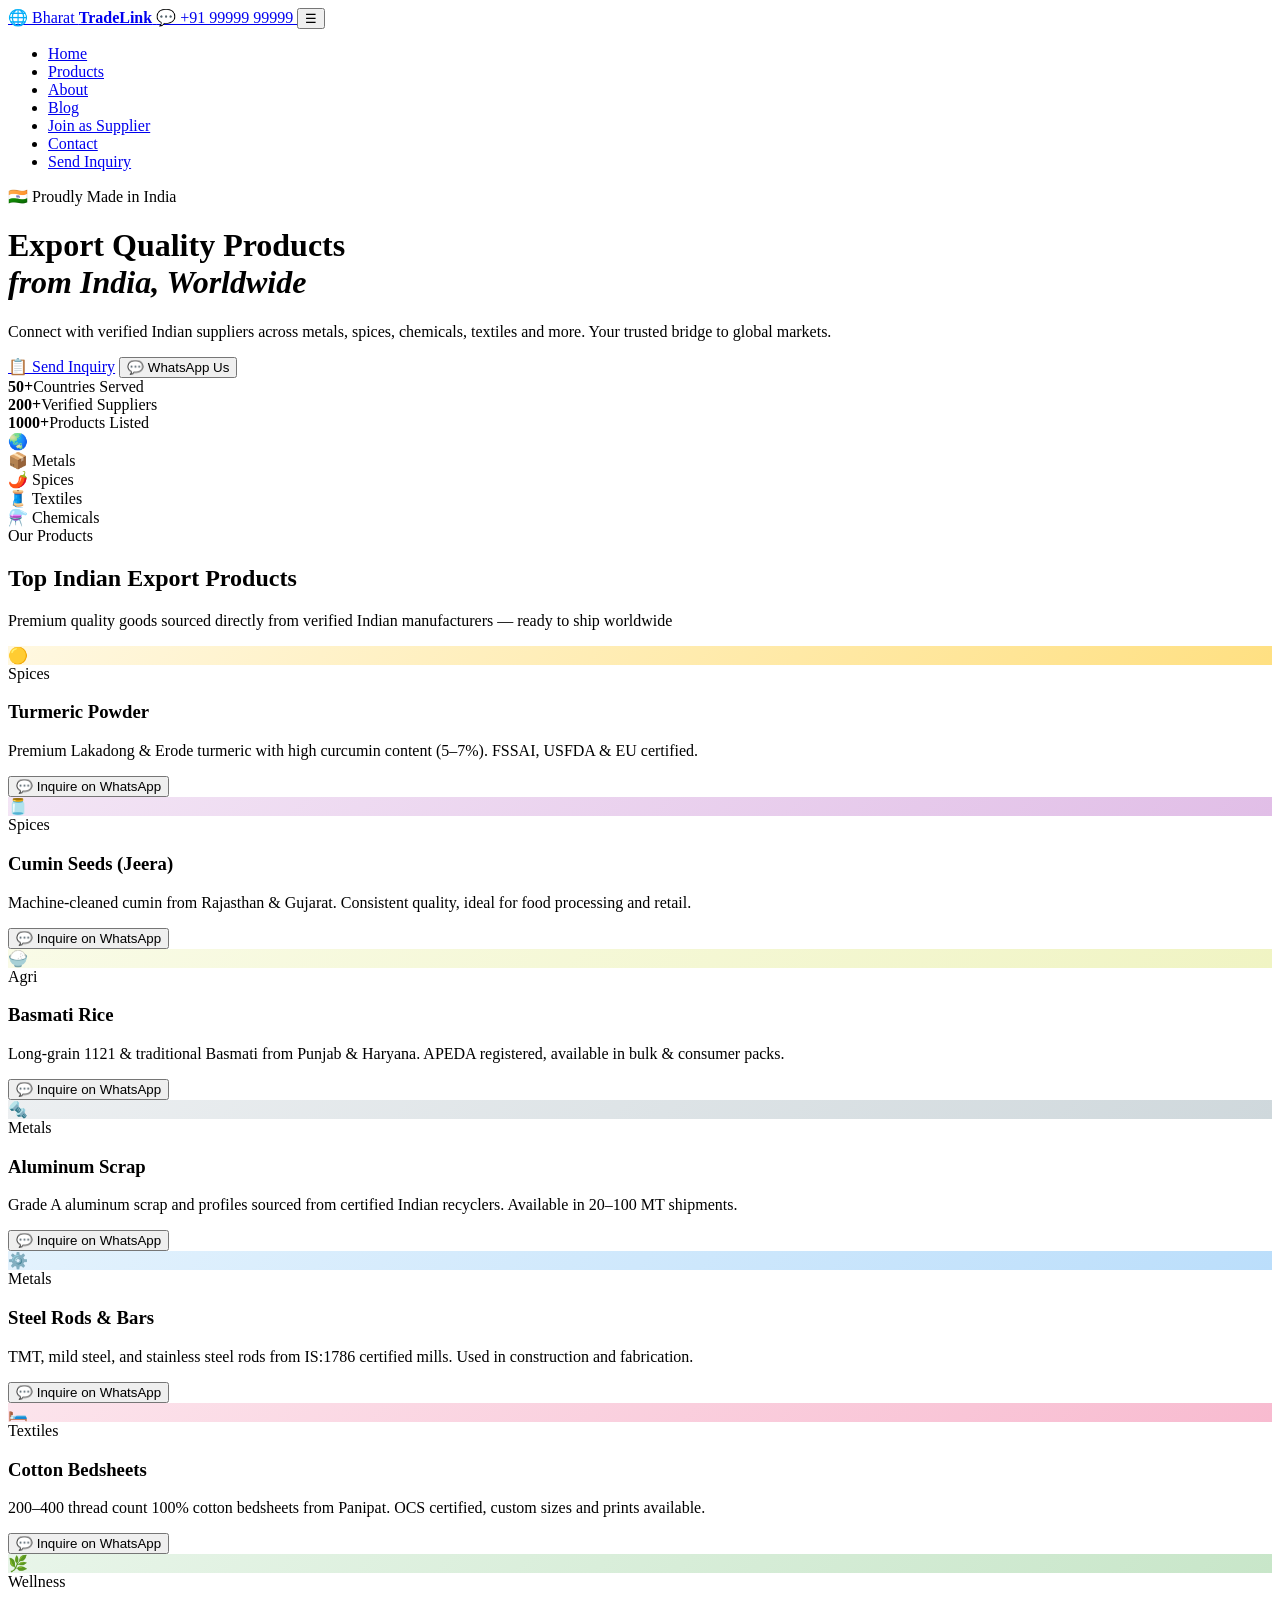
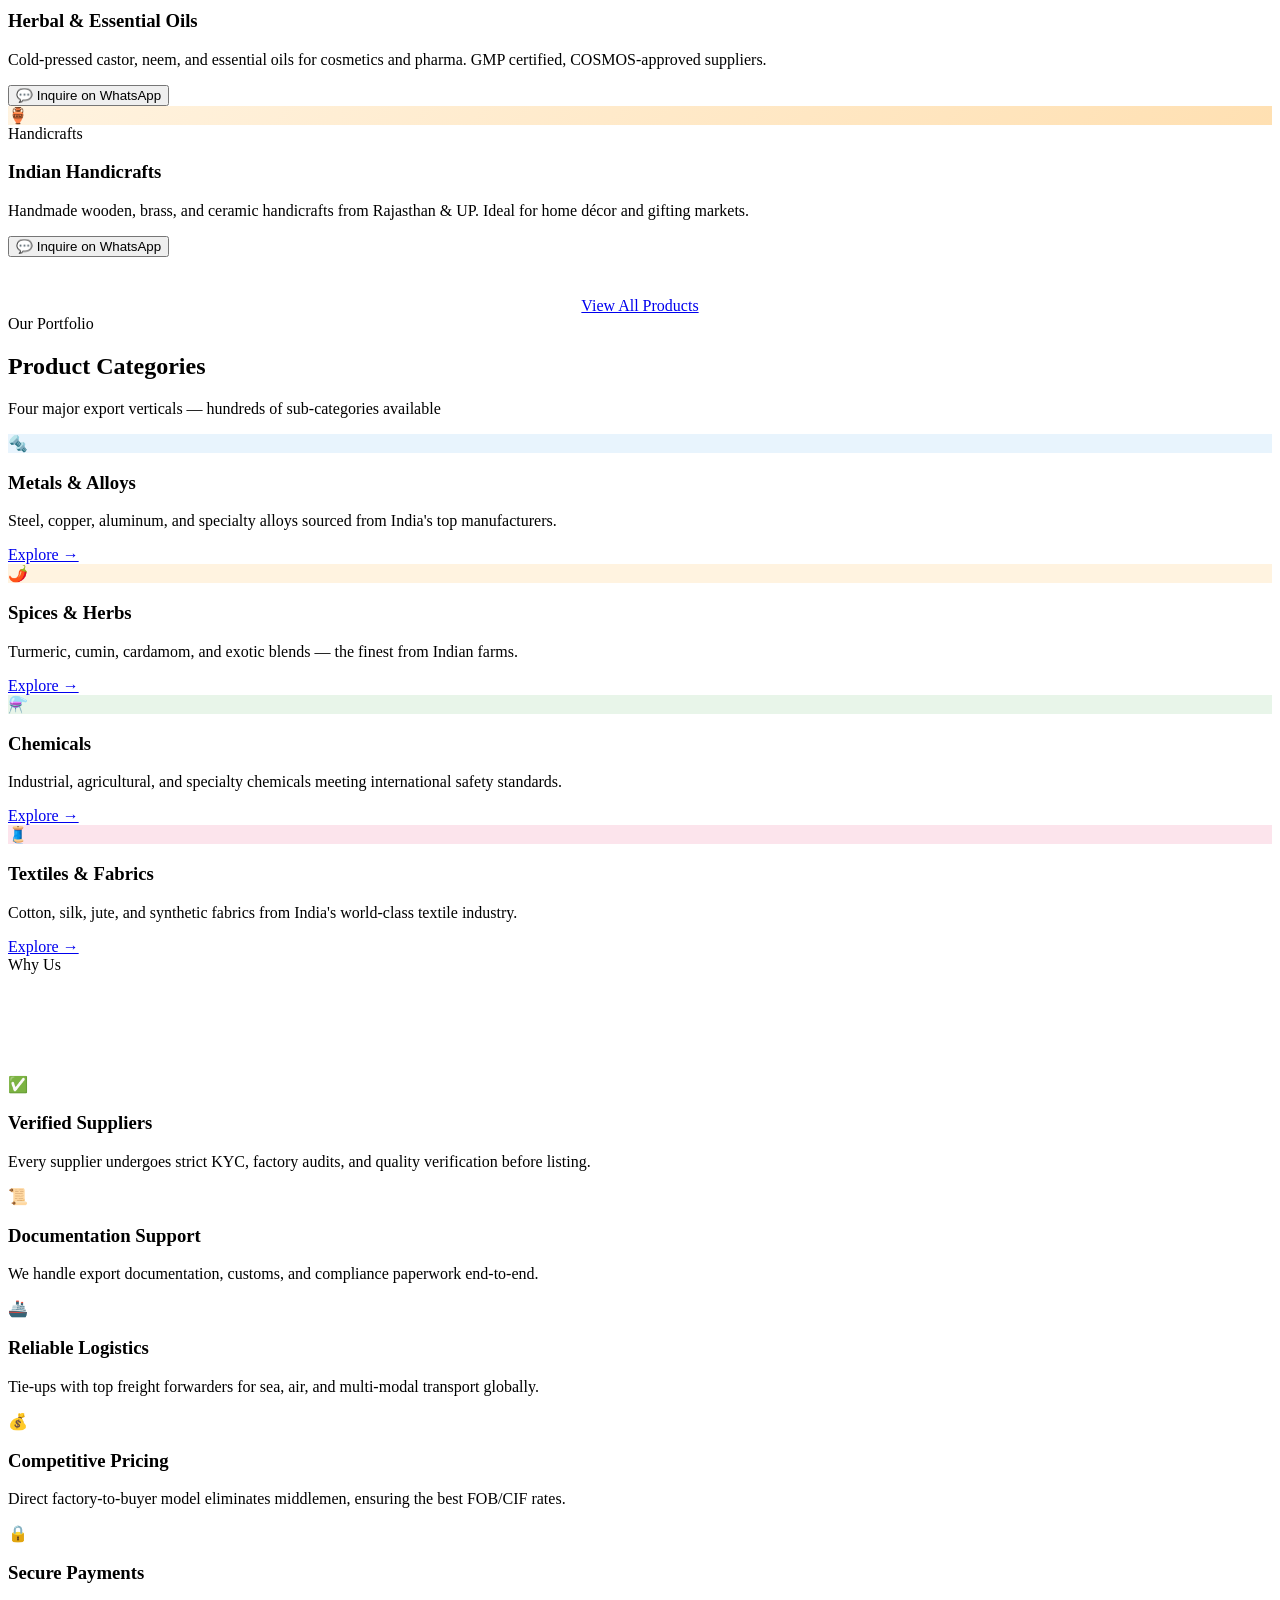
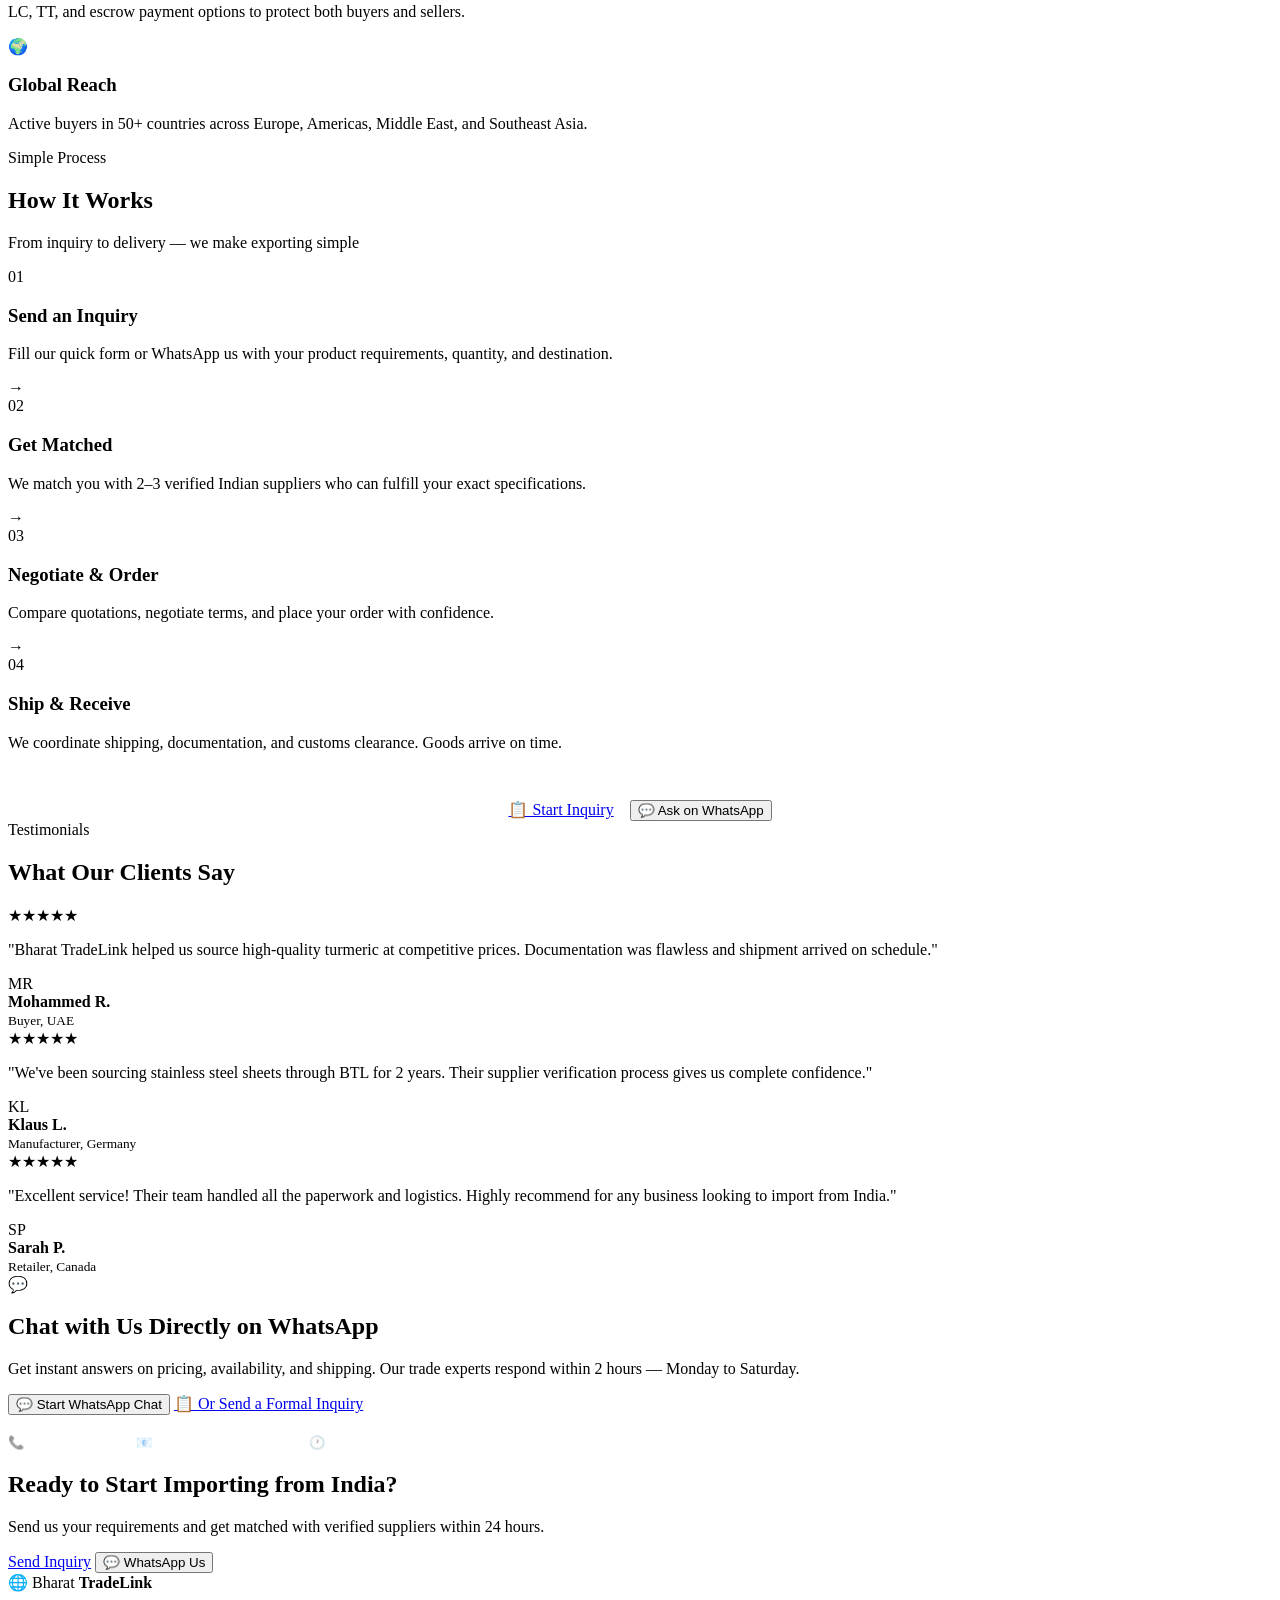
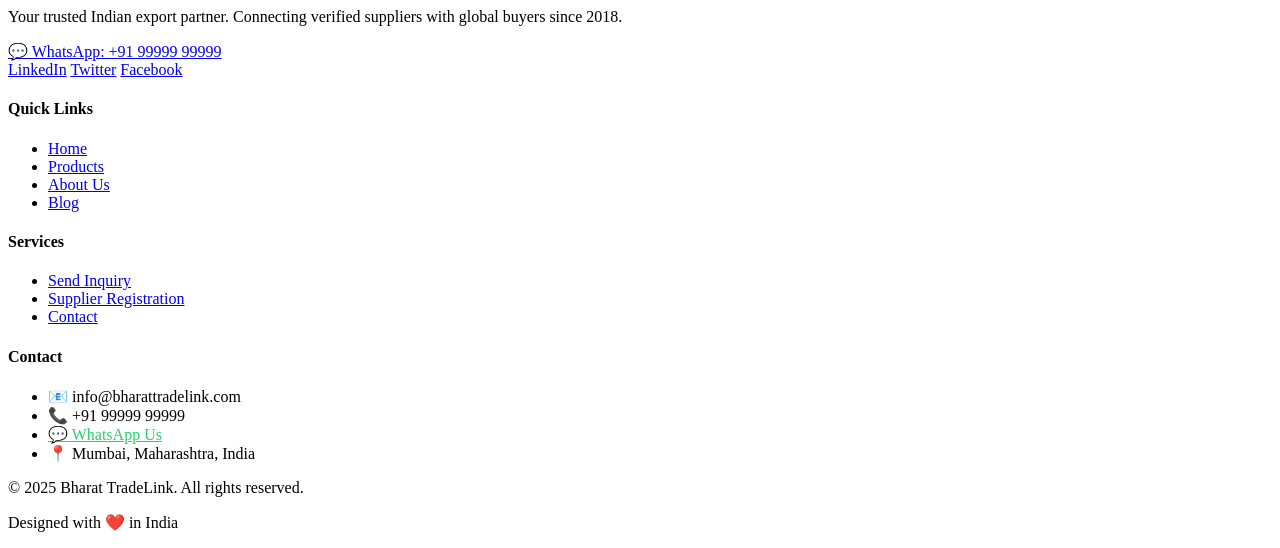
==== index.html @ 41fb17f0 "Update index.html" ====
<!DOCTYPE html>
<html lang="en">
<head>
  <meta charset="UTF-8" />
  <meta name="viewport" content="width=device-width, initial-scale=1.0" />
  <meta name="description" content="Bharat TradeLink – Export quality products from India to international buyers worldwide. Metals, Spices, Chemicals, Textiles and more." />
  <meta name="keywords" content="export from India, Indian products, turmeric export, steel export, spice suppliers India, buy from India" />
  <title>Bharat TradeLink | Export Quality Products from India Worldwide</title>
  <link rel="preconnect" href="https://fonts.googleapis.com" />
  <link href="https://fonts.googleapis.com/css2?family=Playfair+Display:wght@700;900&family=DM+Sans:wght@300;400;500;600&display=swap" rel="stylesheet" />
  <link rel="stylesheet" href="style.css" />
</head>
<body>

<!-- ══ NAVBAR ══════════════════════════════════════════════ -->
<nav class="navbar" id="navbar">
  <div class="nav-inner">
    <a href="index.html" class="logo">
      <span class="logo-icon">🌐</span>
      <span>Bharat <strong>TradeLink</strong></span>
    </a>

    <!-- WhatsApp in navbar -->
    <a href="https://wa.me/919999999999" target="_blank" class="nav-wa">
      💬 +91 99999 99999
    </a>

    <button class="hamburger" id="hamburger" aria-label="Toggle menu">&#9776;</button>

    <ul class="nav-links" id="nav-links">
      <li><a href="index.html" class="active">Home</a></li>
      <li><a href="products.html">Products</a></li>
      <li><a href="about.html">About</a></li>
      <li><a href="blog.html">Blog</a></li>
      <li><a href="supplier.html">Join as Supplier</a></li>
      <li><a href="contact.html">Contact</a></li>
      <li><a href="inquiry.html" class="btn-nav">Send Inquiry</a></li>
    </ul>
  </div>
</nav>

<!-- ══ HERO ════════════════════════════════════════════════ -->
<div class="hero-wrapper">
  <div class="hero">
    <div class="hero-content fade-in">
      <span class="hero-badge">🇮🇳 Proudly Made in India</span>
      <h1>Export Quality Products<br /><em>from India, Worldwide</em></h1>
      <p class="hero-sub">Connect with verified Indian suppliers across metals, spices, chemicals, textiles and more. Your trusted bridge to global markets.</p>
      <div class="hero-cta">
        <a href="inquiry.html" class="btn-primary">📋 Send Inquiry</a>
        <button class="btn-whatsapp" data-wa-product="Export Products" onclick="openWhatsApp('Hello! I am interested in importing products from India via Bharat TradeLink. Please share your product catalog.')">
          💬 WhatsApp Us
        </button>
      </div>
      <div class="hero-stats">
        <div class="stat"><strong>50+</strong><span>Countries Served</span></div>
        <div class="stat-divider"></div>
        <div class="stat"><strong>200+</strong><span>Verified Suppliers</span></div>
        <div class="stat-divider"></div>
        <div class="stat"><strong>1000+</strong><span>Products Listed</span></div>
      </div>
    </div>

    <div class="hero-visual fade-in-right">
      <div class="globe-card">
        <div class="globe-ring ring1"></div>
        <div class="globe-ring ring2"></div>
        <div class="globe-ring ring3"></div>
        <div class="globe-center">🌏</div>
        <div class="floating-chip chip1">📦 Metals</div>
        <div class="floating-chip chip2">🌶️ Spices</div>
        <div class="floating-chip chip3">🧵 Textiles</div>
        <div class="floating-chip chip4">⚗️ Chemicals</div>
      </div>
    </div>
  </div>
</div>

<!-- ══ 8 EXPORT PRODUCTS ════════════════════════════════════ -->
<section class="section section-white">
  <div class="container">
    <div class="section-header fade-up">
      <span class="section-tag">Our Products</span>
      <h2>Top Indian Export Products</h2>
      <p>Premium quality goods sourced directly from verified Indian manufacturers — ready to ship worldwide</p>
    </div>

    <div class="hp-products-grid">

      <!-- 1. Turmeric -->
      <div class="hp-prod-card fade-up">
        <div class="hp-prod-img" style="background:linear-gradient(135deg,#fff8e1,#ffe082);">🟡</div>
        <div class="hp-prod-body">
          <span class="hp-prod-tag">Spices</span>
          <h3>Turmeric Powder</h3>
          <p>Premium Lakadong & Erode turmeric with high curcumin content (5–7%). FSSAI, USFDA & EU certified.</p>
          <button class="btn-wa-inquiry" data-wa-product="Turmeric Powder">💬 Inquire on WhatsApp</button>
        </div>
      </div>

      <!-- 2. Cumin Seeds -->
      <div class="hp-prod-card fade-up" style="animation-delay:.07s">
        <div class="hp-prod-img" style="background:linear-gradient(135deg,#f3e5f5,#e1bee7);">🫙</div>
        <div class="hp-prod-body">
          <span class="hp-prod-tag">Spices</span>
          <h3>Cumin Seeds (Jeera)</h3>
          <p>Machine-cleaned cumin from Rajasthan & Gujarat. Consistent quality, ideal for food processing and retail.</p>
          <button class="btn-wa-inquiry" data-wa-product="Cumin Seeds (Jeera)">💬 Inquire on WhatsApp</button>
        </div>
      </div>

      <!-- 3. Basmati Rice -->
      <div class="hp-prod-card fade-up" style="animation-delay:.14s">
        <div class="hp-prod-img" style="background:linear-gradient(135deg,#f9fbe7,#f0f4c3);">🍚</div>
        <div class="hp-prod-body">
          <span class="hp-prod-tag">Agri</span>
          <h3>Basmati Rice</h3>
          <p>Long-grain 1121 & traditional Basmati from Punjab & Haryana. APEDA registered, available in bulk & consumer packs.</p>
          <button class="btn-wa-inquiry" data-wa-product="Basmati Rice">💬 Inquire on WhatsApp</button>
        </div>
      </div>

      <!-- 4. Aluminum Scrap -->
      <div class="hp-prod-card fade-up" style="animation-delay:.21s">
        <div class="hp-prod-img" style="background:linear-gradient(135deg,#eceff1,#cfd8dc);">🔩</div>
        <div class="hp-prod-body">
          <span class="hp-prod-tag">Metals</span>
          <h3>Aluminum Scrap</h3>
          <p>Grade A aluminum scrap and profiles sourced from certified Indian recyclers. Available in 20–100 MT shipments.</p>
          <button class="btn-wa-inquiry" data-wa-product="Aluminum Scrap">💬 Inquire on WhatsApp</button>
        </div>
      </div>

      <!-- 5. Steel Rods -->
      <div class="hp-prod-card fade-up" style="animation-delay:.07s">
        <div class="hp-prod-img" style="background:linear-gradient(135deg,#e3f2fd,#bbdefb);">⚙️</div>
        <div class="hp-prod-body">
          <span class="hp-prod-tag">Metals</span>
          <h3>Steel Rods & Bars</h3>
          <p>TMT, mild steel, and stainless steel rods from IS:1786 certified mills. Used in construction and fabrication.</p>
          <button class="btn-wa-inquiry" data-wa-product="Steel Rods & Bars">💬 Inquire on WhatsApp</button>
        </div>
      </div>

      <!-- 6. Cotton Bedsheets -->
      <div class="hp-prod-card fade-up" style="animation-delay:.14s">
        <div class="hp-prod-img" style="background:linear-gradient(135deg,#fce4ec,#f8bbd0);">🛏️</div>
        <div class="hp-prod-body">
          <span class="hp-prod-tag">Textiles</span>
          <h3>Cotton Bedsheets</h3>
          <p>200–400 thread count 100% cotton bedsheets from Panipat. OCS certified, custom sizes and prints available.</p>
          <button class="btn-wa-inquiry" data-wa-product="Cotton Bedsheets">💬 Inquire on WhatsApp</button>
        </div>
      </div>

      <!-- 7. Herbal Oil -->
      <div class="hp-prod-card fade-up" style="animation-delay:.21s">
        <div class="hp-prod-img" style="background:linear-gradient(135deg,#e8f5e9,#c8e6c9);">🌿</div>
        <div class="hp-prod-body">
          <span class="hp-prod-tag">Wellness</span>
          <h3>Herbal & Essential Oils</h3>
          <p>Cold-pressed castor, neem, and essential oils for cosmetics and pharma. GMP certified, COSMOS-approved suppliers.</p>
          <button class="btn-wa-inquiry" data-wa-product="Herbal & Essential Oils">💬 Inquire on WhatsApp</button>
        </div>
      </div>

      <!-- 8. Handicrafts -->
      <div class="hp-prod-card fade-up" style="animation-delay:.28s">
        <div class="hp-prod-img" style="background:linear-gradient(135deg,#fff3e0,#ffe0b2);">🏺</div>
        <div class="hp-prod-body">
          <span class="hp-prod-tag">Handicrafts</span>
          <h3>Indian Handicrafts</h3>
          <p>Handmade wooden, brass, and ceramic handicrafts from Rajasthan & UP. Ideal for home décor and gifting markets.</p>
          <button class="btn-wa-inquiry" data-wa-product="Indian Handicrafts">💬 Inquire on WhatsApp</button>
        </div>
      </div>

    </div>

    <div style="text-align:center;margin-top:2.5rem;">
      <a href="products.html" class="btn-primary">View All Products</a>
    </div>
  </div>
</section>

<!-- ══ FEATURED CATEGORIES ═══════════════════════════════════ -->
<section class="section section-light">
  <div class="container">
    <div class="section-header fade-up">
      <span class="section-tag">Our Portfolio</span>
      <h2>Product Categories</h2>
      <p>Four major export verticals — hundreds of sub-categories available</p>
    </div>
    <div class="product-grid">
      <div class="product-card fade-up">
        <div class="product-icon" style="background:#e8f4fd;">🔩</div>
        <h3>Metals & Alloys</h3>
        <p>Steel, copper, aluminum, and specialty alloys sourced from India's top manufacturers.</p>
        <a href="products.html#metals" class="btn-card">Explore →</a>
      </div>
      <div class="product-card fade-up" style="animation-delay:.1s">
        <div class="product-icon" style="background:#fff3e0;">🌶️</div>
        <h3>Spices & Herbs</h3>
        <p>Turmeric, cumin, cardamom, and exotic blends — the finest from Indian farms.</p>
        <a href="products.html#spices" class="btn-card">Explore →</a>
      </div>
      <div class="product-card fade-up" style="animation-delay:.2s">
        <div class="product-icon" style="background:#e8f5e9;">⚗️</div>
        <h3>Chemicals</h3>
        <p>Industrial, agricultural, and specialty chemicals meeting international safety standards.</p>
        <a href="products.html#chemicals" class="btn-card">Explore →</a>
      </div>
      <div class="product-card fade-up" style="animation-delay:.3s">
        <div class="product-icon" style="background:#fce4ec;">🧵</div>
        <h3>Textiles & Fabrics</h3>
        <p>Cotton, silk, jute, and synthetic fabrics from India's world-class textile industry.</p>
        <a href="products.html#textiles" class="btn-card">Explore →</a>
      </div>
    </div>
  </div>
</section>

<!-- ══ WHY CHOOSE US ══════════════════════════════════════════ -->
<section class="section section-blue">
  <div class="container">
    <div class="section-header fade-up">
      <span class="section-tag light">Why Us</span>
      <h2 style="color:#fff;">Why Choose Bharat TradeLink?</h2>
      <p style="color:rgba(255,255,255,.75);">We simplify global trade so you can focus on growing your business</p>
    </div>
    <div class="why-grid">
      <div class="why-card fade-up"><div class="why-icon">✅</div><h3>Verified Suppliers</h3><p>Every supplier undergoes strict KYC, factory audits, and quality verification before listing.</p></div>
      <div class="why-card fade-up" style="animation-delay:.1s"><div class="why-icon">📜</div><h3>Documentation Support</h3><p>We handle export documentation, customs, and compliance paperwork end-to-end.</p></div>
      <div class="why-card fade-up" style="animation-delay:.2s"><div class="why-icon">🚢</div><h3>Reliable Logistics</h3><p>Tie-ups with top freight forwarders for sea, air, and multi-modal transport globally.</p></div>
      <div class="why-card fade-up" style="animation-delay:.3s"><div class="why-icon">💰</div><h3>Competitive Pricing</h3><p>Direct factory-to-buyer model eliminates middlemen, ensuring the best FOB/CIF rates.</p></div>
      <div class="why-card fade-up" style="animation-delay:.4s"><div class="why-icon">🔒</div><h3>Secure Payments</h3><p>LC, TT, and escrow payment options to protect both buyers and sellers.</p></div>
      <div class="why-card fade-up" style="animation-delay:.5s"><div class="why-icon">🌍</div><h3>Global Reach</h3><p>Active buyers in 50+ countries across Europe, Americas, Middle East, and Southeast Asia.</p></div>
    </div>
  </div>
</section>

<!-- ══ HOW IT WORKS ═══════════════════════════════════════════ -->
<section class="section section-white">
  <div class="container">
    <div class="section-header fade-up">
      <span class="section-tag">Simple Process</span>
      <h2>How It Works</h2>
      <p>From inquiry to delivery — we make exporting simple</p>
    </div>
    <div class="steps">
      <div class="step fade-up">
        <div class="step-num">01</div>
        <h3>Send an Inquiry</h3>
        <p>Fill our quick form or WhatsApp us with your product requirements, quantity, and destination.</p>
      </div>
      <div class="step-arrow">→</div>
      <div class="step fade-up" style="animation-delay:.15s">
        <div class="step-num">02</div>
        <h3>Get Matched</h3>
        <p>We match you with 2–3 verified Indian suppliers who can fulfill your exact specifications.</p>
      </div>
      <div class="step-arrow">→</div>
      <div class="step fade-up" style="animation-delay:.3s">
        <div class="step-num">03</div>
        <h3>Negotiate & Order</h3>
        <p>Compare quotations, negotiate terms, and place your order with confidence.</p>
      </div>
      <div class="step-arrow">→</div>
      <div class="step fade-up" style="animation-delay:.45s">
        <div class="step-num">04</div>
        <h3>Ship & Receive</h3>
        <p>We coordinate shipping, documentation, and customs clearance. Goods arrive on time.</p>
      </div>
    </div>
    <div style="text-align:center;margin-top:3rem;">
      <a href="inquiry.html" class="btn-primary" style="margin-right:.75rem;">📋 Start Inquiry</a>
      <button class="btn-whatsapp" onclick="openWhatsApp('Hello! I want to know more about how Bharat TradeLink works. Can you guide me?')">💬 Ask on WhatsApp</button>
    </div>
  </div>
</section>

<!-- ══ TESTIMONIALS ═══════════════════════════════════════════ -->
<section class="section section-light">
  <div class="container">
    <div class="section-header fade-up">
      <span class="section-tag">Testimonials</span>
      <h2>What Our Clients Say</h2>
    </div>
    <div class="testimonial-grid">
      <div class="testimonial-card fade-up">
        <div class="stars">★★★★★</div>
        <p>"Bharat TradeLink helped us source high-quality turmeric at competitive prices. Documentation was flawless and shipment arrived on schedule."</p>
        <div class="testimonial-author"><div class="avatar">MR</div><div><strong>Mohammed R.</strong><br /><small>Buyer, UAE</small></div></div>
      </div>
      <div class="testimonial-card fade-up" style="animation-delay:.1s">
        <div class="stars">★★★★★</div>
        <p>"We've been sourcing stainless steel sheets through BTL for 2 years. Their supplier verification process gives us complete confidence."</p>
        <div class="testimonial-author"><div class="avatar">KL</div><div><strong>Klaus L.</strong><br /><small>Manufacturer, Germany</small></div></div>
      </div>
      <div class="testimonial-card fade-up" style="animation-delay:.2s">
        <div class="stars">★★★★★</div>
        <p>"Excellent service! Their team handled all the paperwork and logistics. Highly recommend for any business looking to import from India."</p>
        <div class="testimonial-author"><div class="avatar">SP</div><div><strong>Sarah P.</strong><br /><small>Retailer, Canada</small></div></div>
      </div>
    </div>
  </div>
</section>

<!-- ══ WHATSAPP CTA SECTION ═══════════════════════════════════ -->
<section class="wa-cta-section">
  <div class="container">
    <div class="wa-cta-inner fade-up">
      <span class="wa-icon-big">💬</span>
      <h2>Chat with Us Directly on WhatsApp</h2>
      <p>Get instant answers on pricing, availability, and shipping. Our trade experts respond within 2 hours — Monday to Saturday.</p>
      <div class="wa-cta-buttons">
        <button class="btn-whatsapp" onclick="openWhatsApp('Hello Bharat TradeLink! I want to chat about importing products from India. Please guide me.')">
          💬 Start WhatsApp Chat
        </button>
        <a href="inquiry.html" class="btn-outline">📋 Or Send a Formal Inquiry</a>
      </div>
      <p style="color:rgba(255,255,255,.55);font-size:.82rem;margin-top:1.25rem;">
        📞 +91 99999 99999 &nbsp;|&nbsp; 📧 info@bharattradelink.com &nbsp;|&nbsp; 🕐 Mon–Sat, 9AM–6PM IST
      </p>
    </div>
  </div>
</section>

<!-- ══ CTA BANNER ════════════════════════════════════════════ -->
<section class="cta-banner">
  <div class="container">
    <div class="cta-inner fade-up">
      <h2>Ready to Start Importing from India?</h2>
      <p>Send us your requirements and get matched with verified suppliers within 24 hours.</p>
      <div class="cta-buttons">
        <a href="inquiry.html" class="btn-primary">Send Inquiry</a>
        <button class="btn-whatsapp" onclick="openWhatsApp('Hello! I want to import products from India. Please help me get started.')">💬 WhatsApp Us</button>
      </div>
    </div>
  </div>
</section>

<!-- ══ FOOTER ════════════════════════════════════════════════ -->
<footer class="footer">
  <div class="container">
    <div class="footer-grid">
      <div class="footer-brand">
        <div class="logo">🌐 Bharat <strong>TradeLink</strong></div>
        <p>Your trusted Indian export partner. Connecting verified suppliers with global buyers since 2018.</p>
        <!-- WhatsApp in footer -->
        <a href="https://wa.me/919999999999" target="_blank" class="footer-wa">
          💬 WhatsApp: +91 99999 99999
        </a>
        <div class="social-links">
          <a href="#">LinkedIn</a>
          <a href="#">Twitter</a>
          <a href="#">Facebook</a>
        </div>
      </div>
      <div class="footer-col">
        <h4>Quick Links</h4>
        <ul>
          <li><a href="index.html">Home</a></li>
          <li><a href="products.html">Products</a></li>
          <li><a href="about.html">About Us</a></li>
          <li><a href="blog.html">Blog</a></li>
        </ul>
      </div>
      <div class="footer-col">
        <h4>Services</h4>
        <ul>
          <li><a href="inquiry.html">Send Inquiry</a></li>
          <li><a href="supplier.html">Supplier Registration</a></li>
          <li><a href="contact.html">Contact</a></li>
        </ul>
      </div>
      <div class="footer-col">
        <h4>Contact</h4>
        <ul>
          <li>📧 info@bharattradelink.com</li>
          <li>📞 +91 99999 99999</li>
          <li><a href="https://wa.me/919999999999" target="_blank" style="color:#25d366;">💬 WhatsApp Us</a></li>
          <li>📍 Mumbai, Maharashtra, India</li>
        </ul>
      </div>
    </div>
    <div class="footer-bottom">
      <p>&copy; 2025 Bharat TradeLink. All rights reserved.</p>
      <p>Designed with ❤️ in India</p>
    </div>
  </div>
</footer>

<script src="main.js"></script>
</body>
</html>
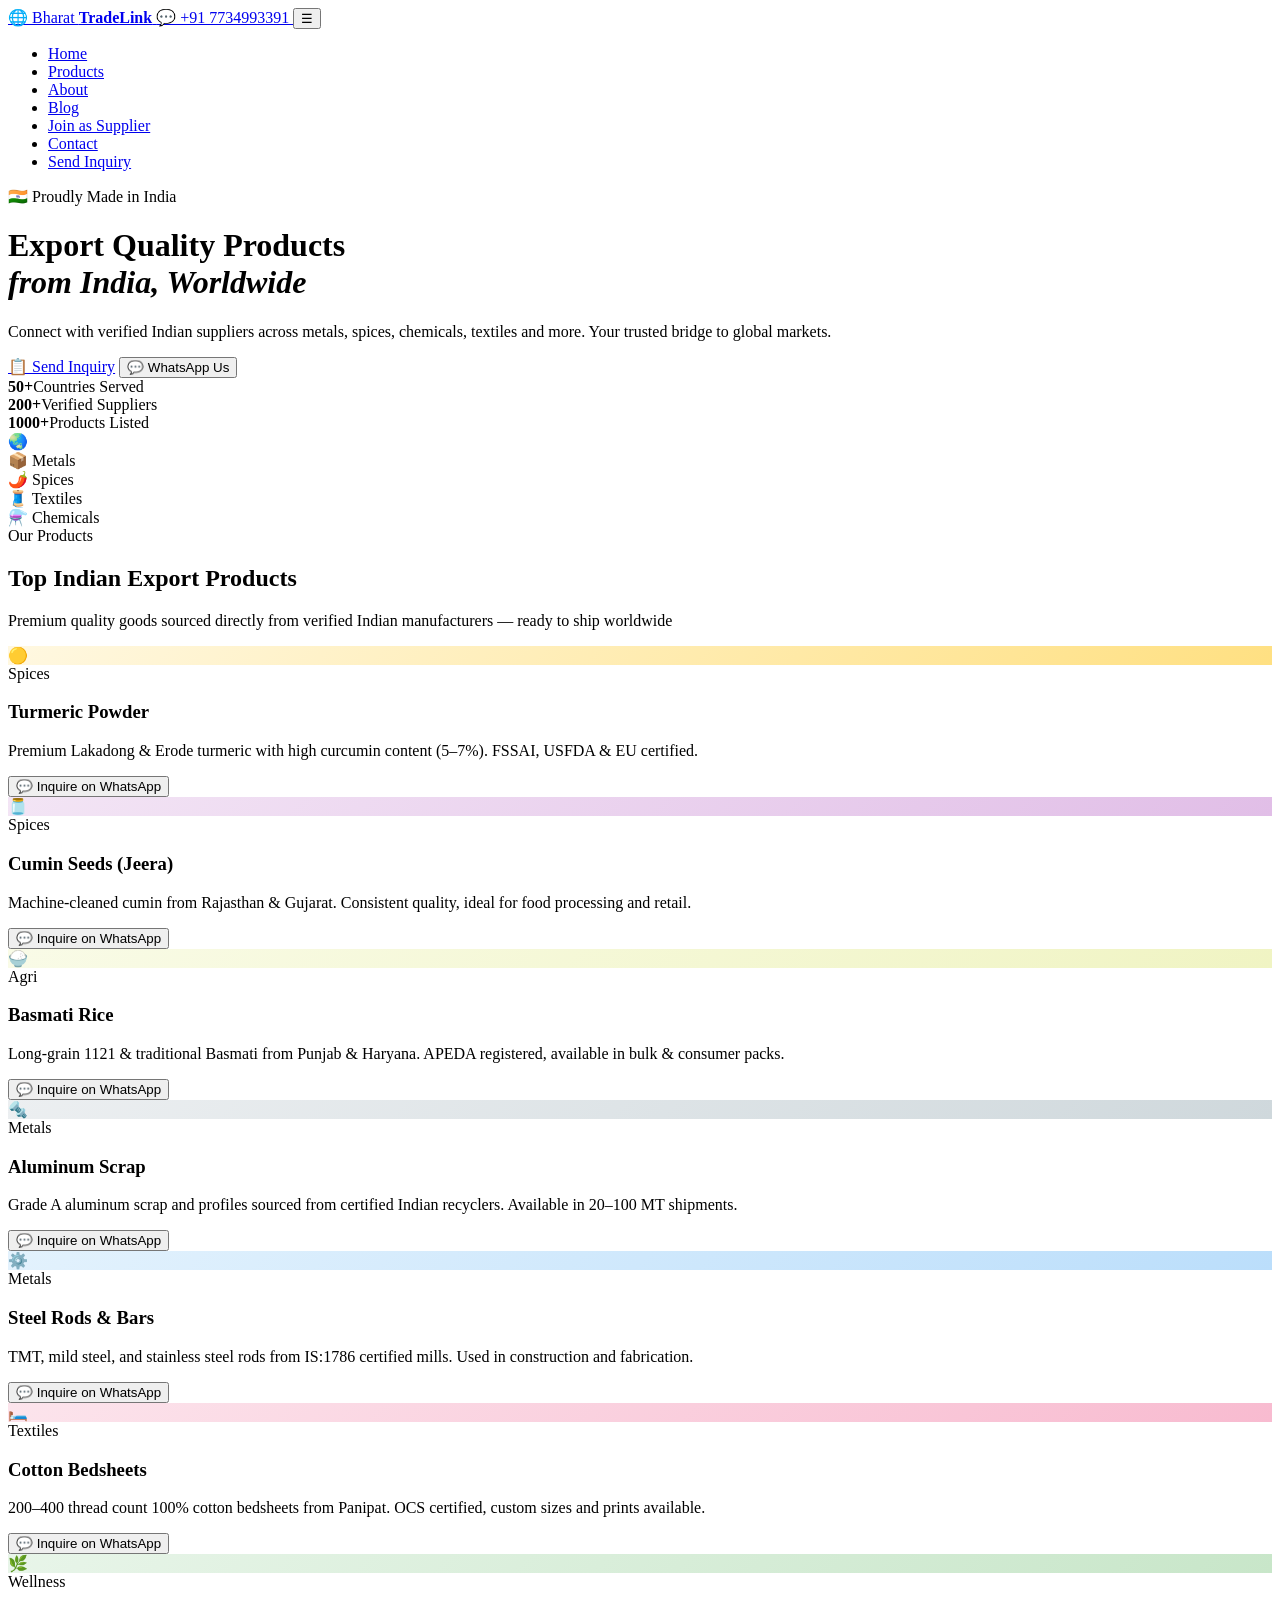
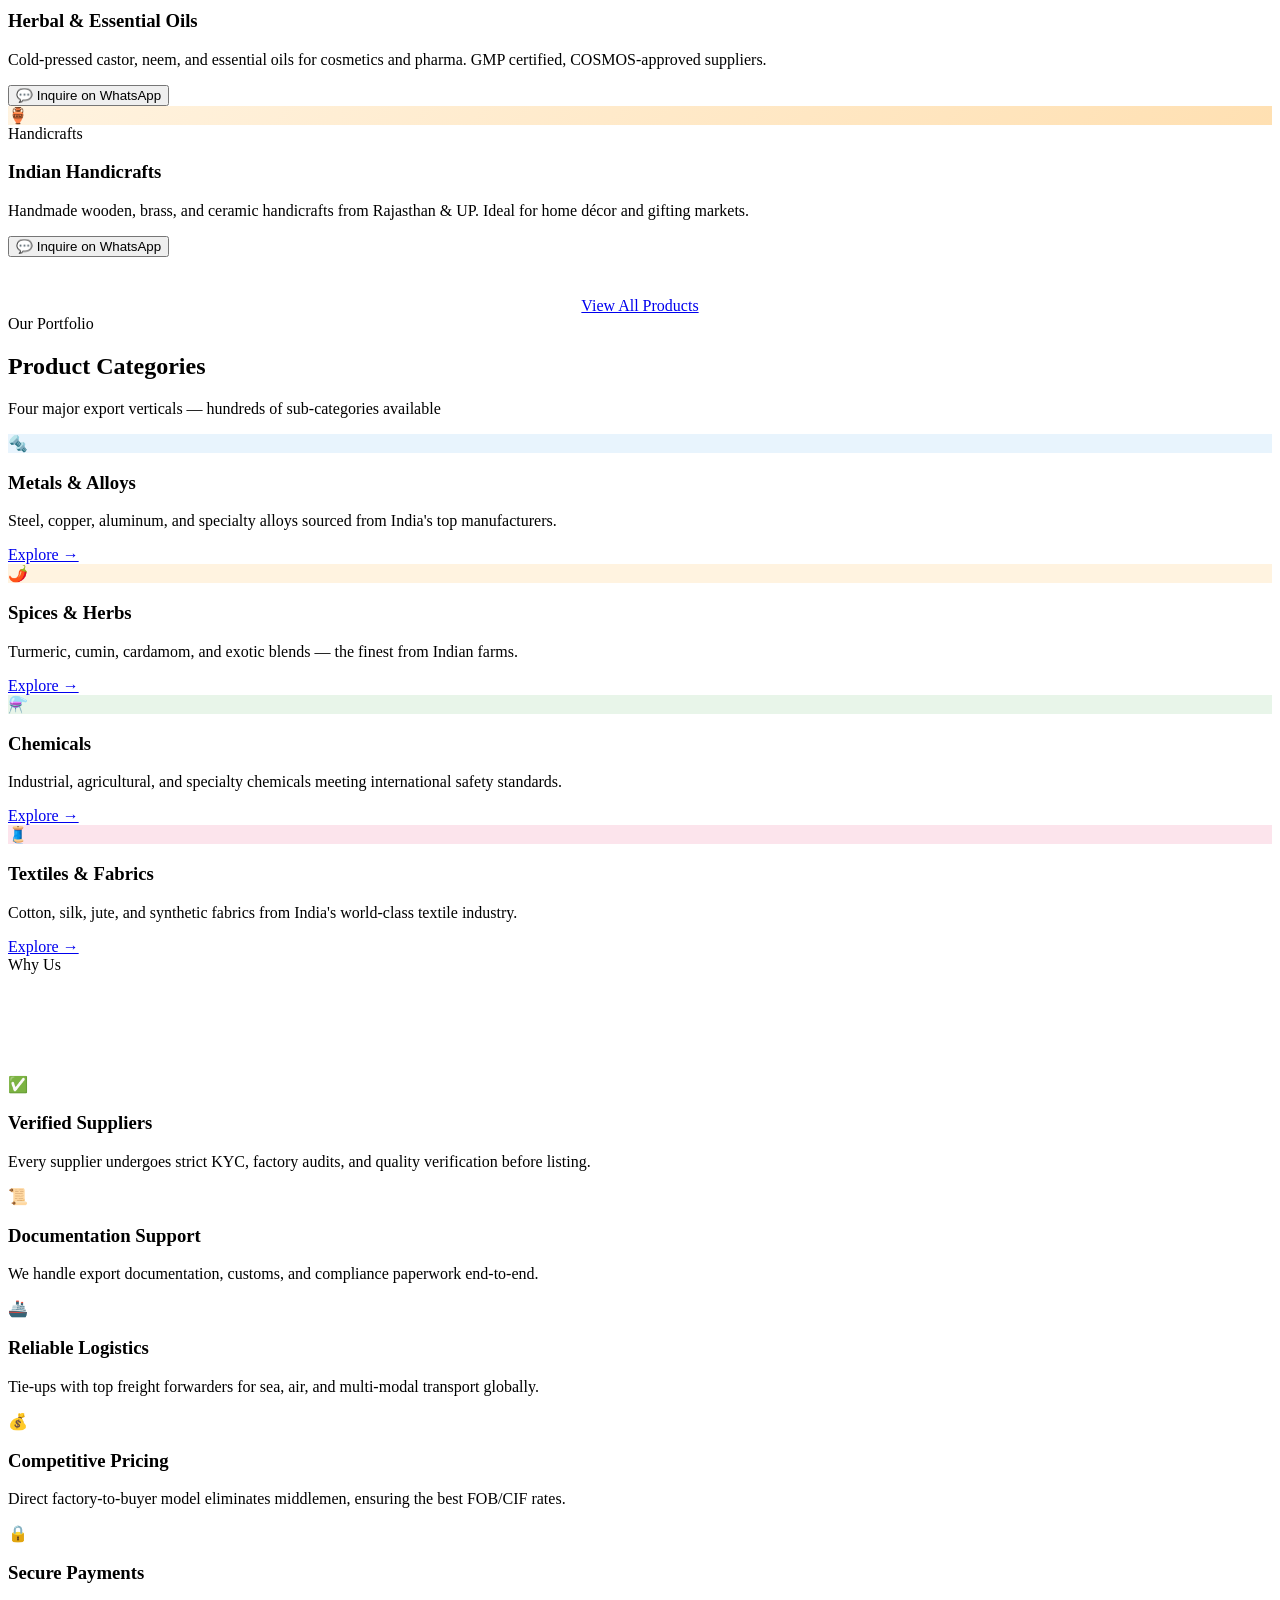
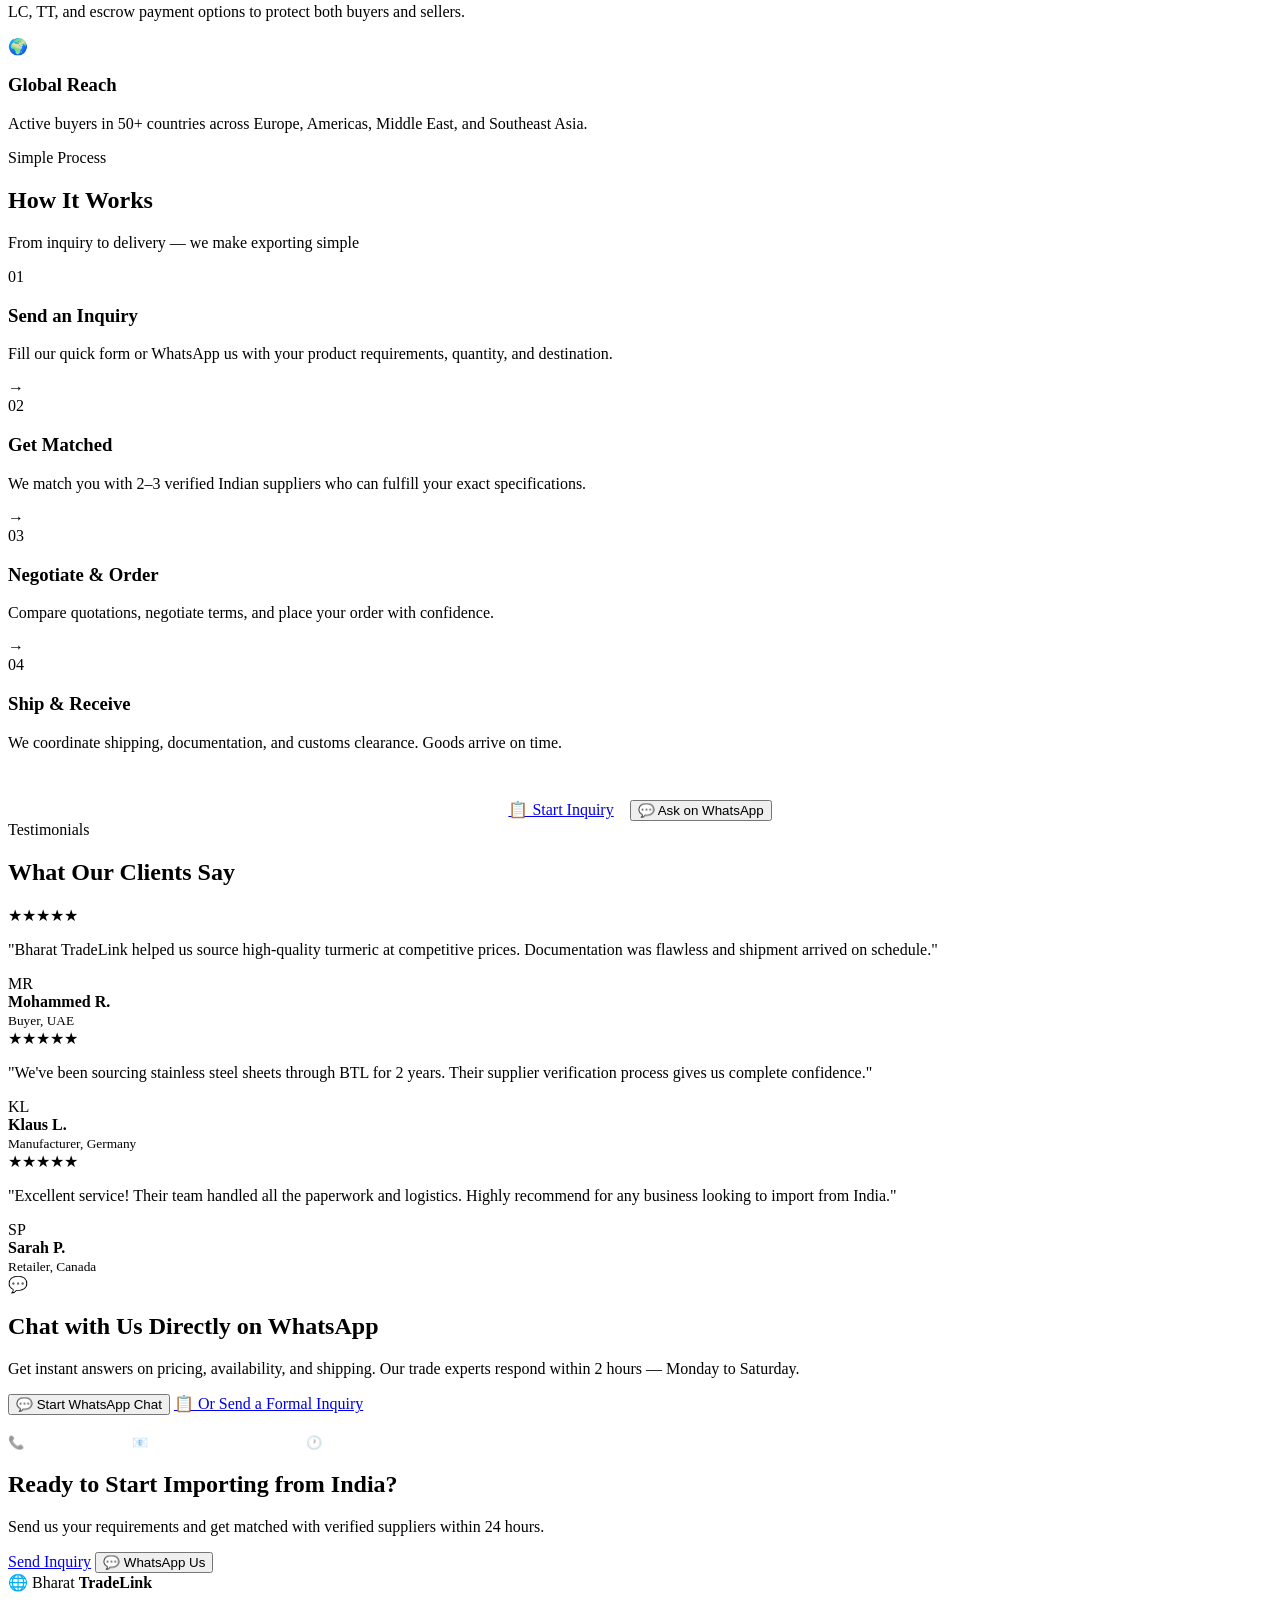
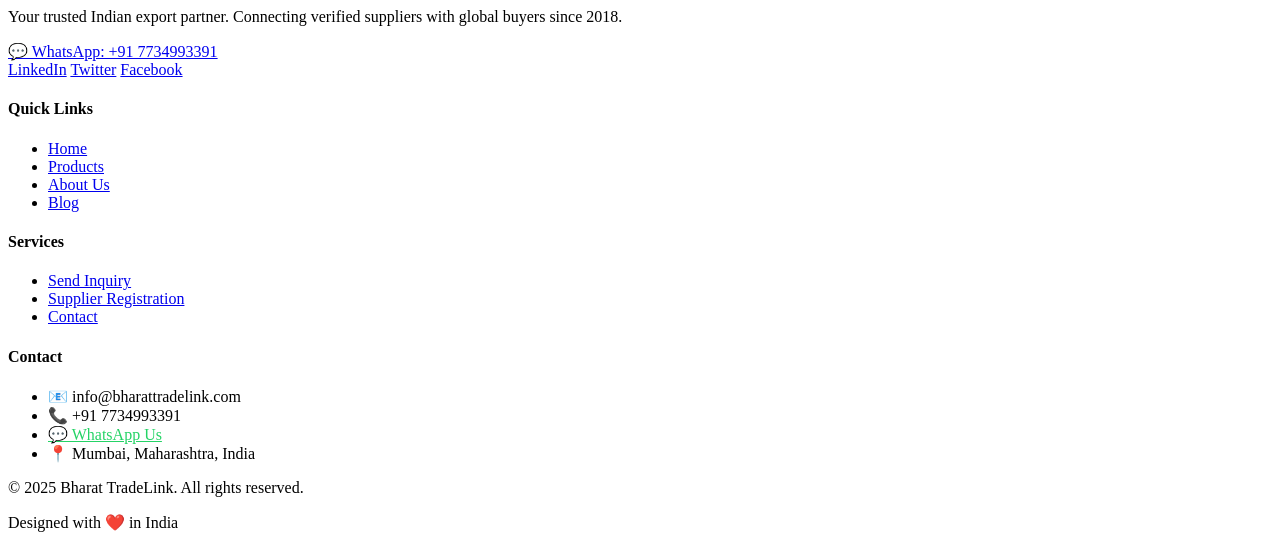
==== commit b9c9061a: "Update index.html" ====
--- a/index.html
+++ b/index.html
@@ -21,8 +21,8 @@
     </a>
 
     <!-- WhatsApp in navbar -->
-    <a href="https://wa.me/919999999999" target="_blank" class="nav-wa">
-      💬 +91 99999 99999
+    <a href="https://wa.me/917734993391" target="_blank" class="nav-wa">
+      💬 +91 7734993391
     </a>
 
     <button class="hamburger" id="hamburger" aria-label="Toggle menu">&#9776;</button>
@@ -320,7 +320,7 @@
         <a href="inquiry.html" class="btn-outline">📋 Or Send a Formal Inquiry</a>
       </div>
       <p style="color:rgba(255,255,255,.55);font-size:.82rem;margin-top:1.25rem;">
-        📞 +91 99999 99999 &nbsp;|&nbsp; 📧 info@bharattradelink.com &nbsp;|&nbsp; 🕐 Mon–Sat, 9AM–6PM IST
+        📞 +91 7734993391 &nbsp;|&nbsp; 📧 info@bharattradelink.com &nbsp;|&nbsp; 🕐 Mon–Sat, 9AM–6PM IST
       </p>
     </div>
   </div>
@@ -349,7 +349,7 @@
         <p>Your trusted Indian export partner. Connecting verified suppliers with global buyers since 2018.</p>
         <!-- WhatsApp in footer -->
         <a href="https://wa.me/919999999999" target="_blank" class="footer-wa">
-          💬 WhatsApp: +91 99999 99999
+          💬 WhatsApp: +91 7734993391
         </a>
         <div class="social-links">
           <a href="#">LinkedIn</a>
@@ -378,7 +378,7 @@
         <h4>Contact</h4>
         <ul>
           <li>📧 info@bharattradelink.com</li>
-          <li>📞 +91 99999 99999</li>
+          <li>📞 +91 7734993391</li>
           <li><a href="https://wa.me/919999999999" target="_blank" style="color:#25d366;">💬 WhatsApp Us</a></li>
           <li>📍 Mumbai, Maharashtra, India</li>
         </ul>
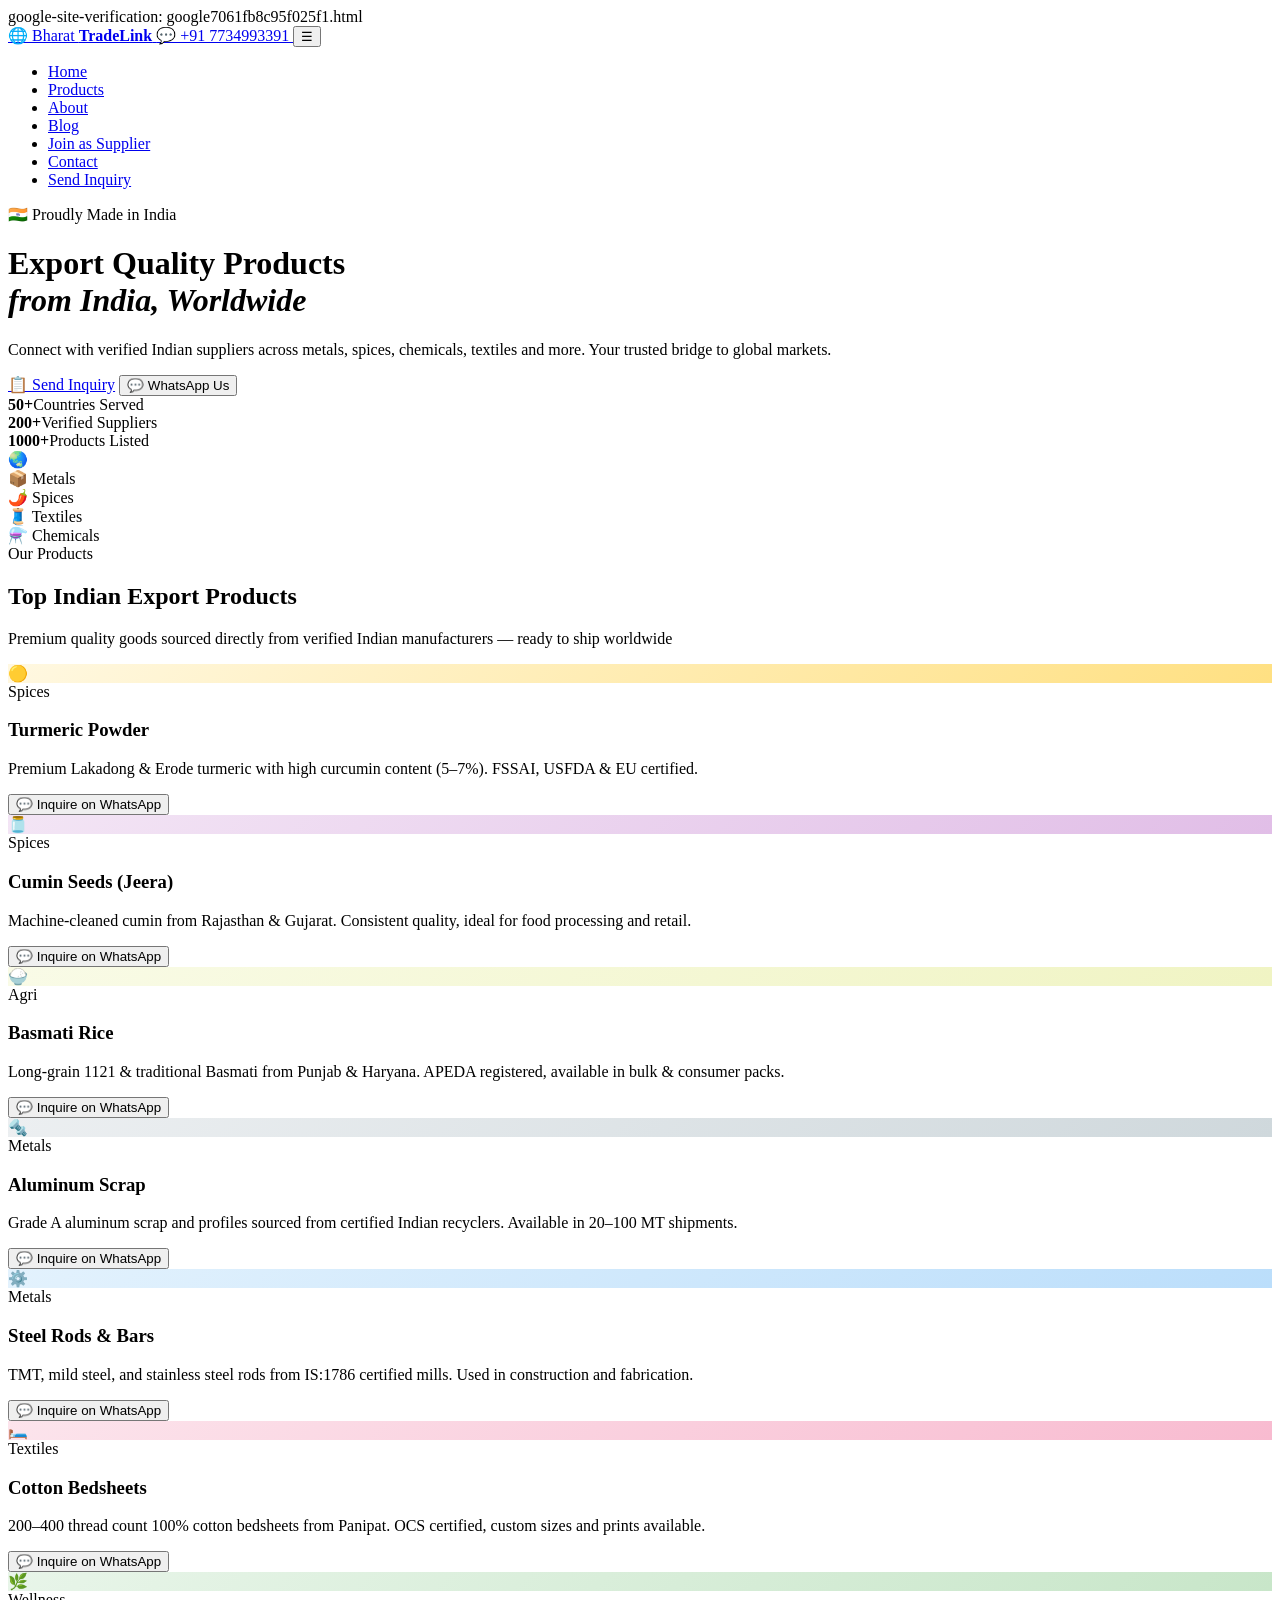
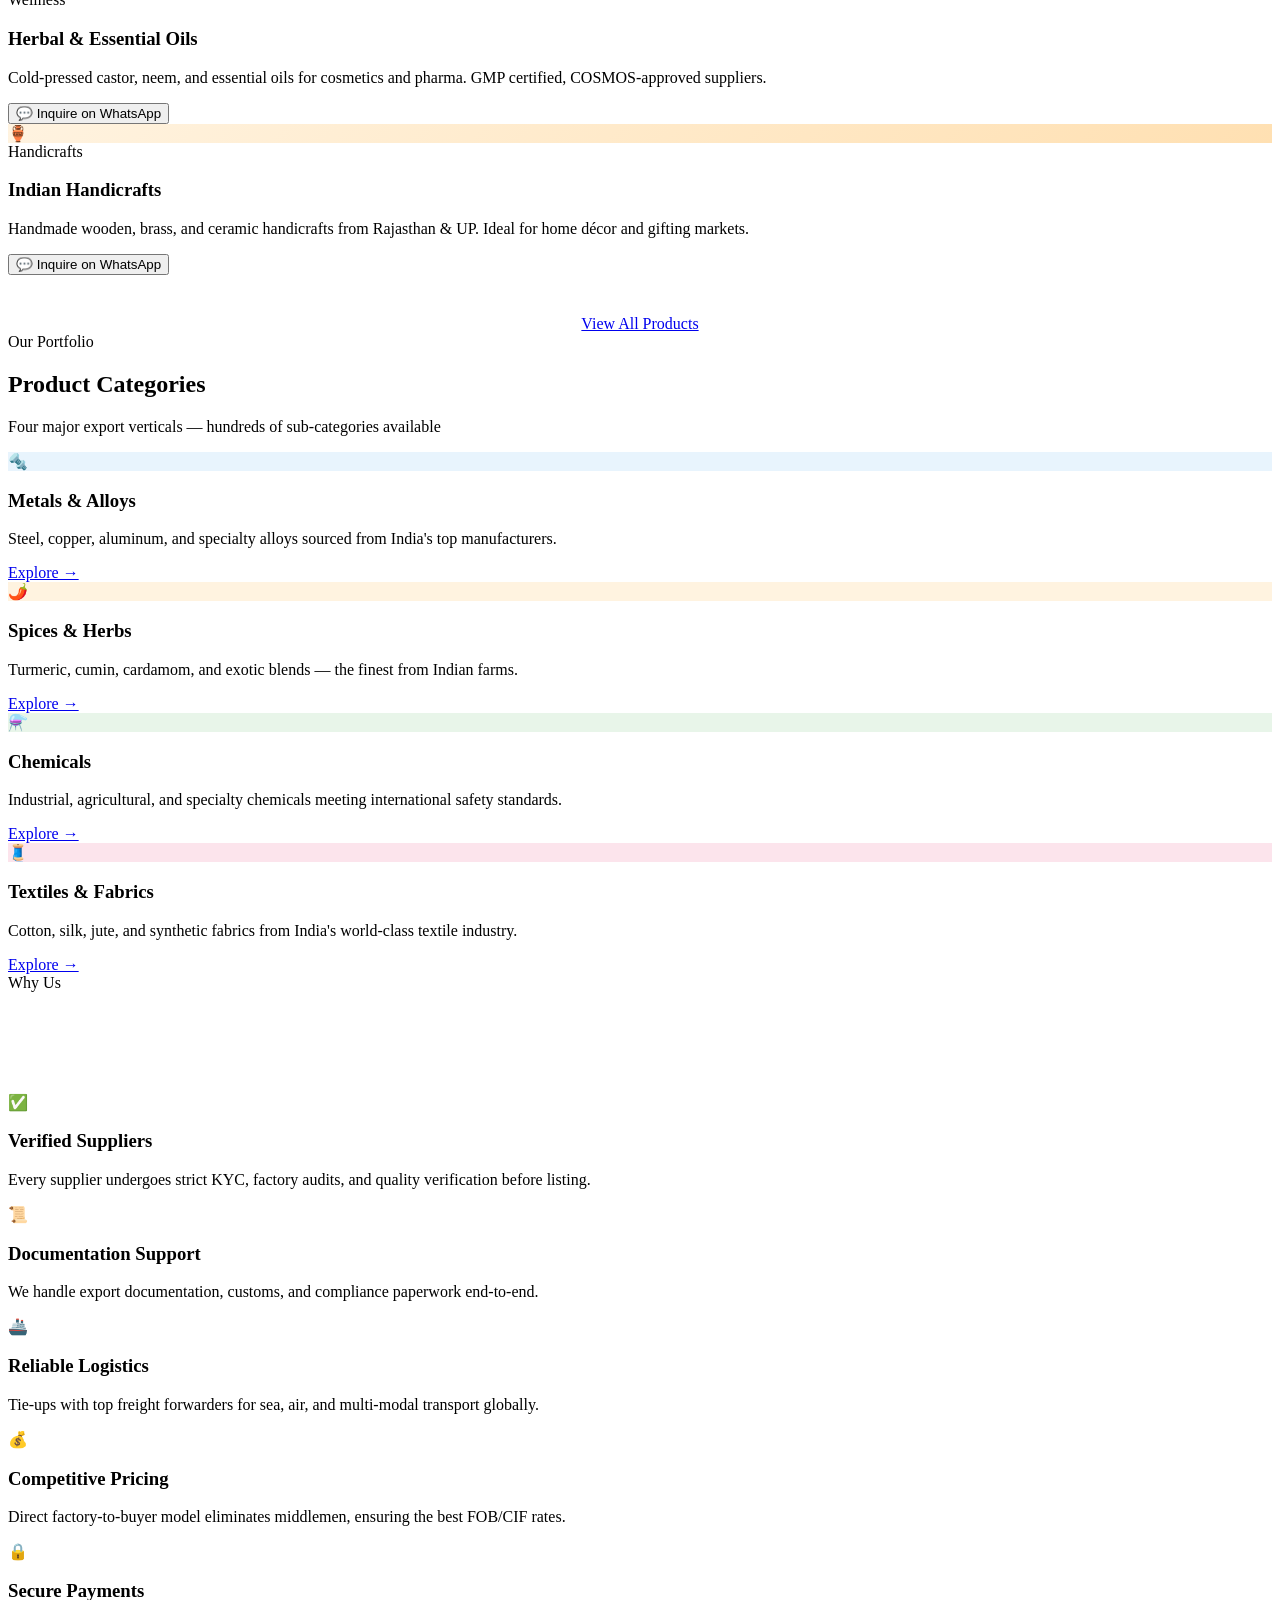
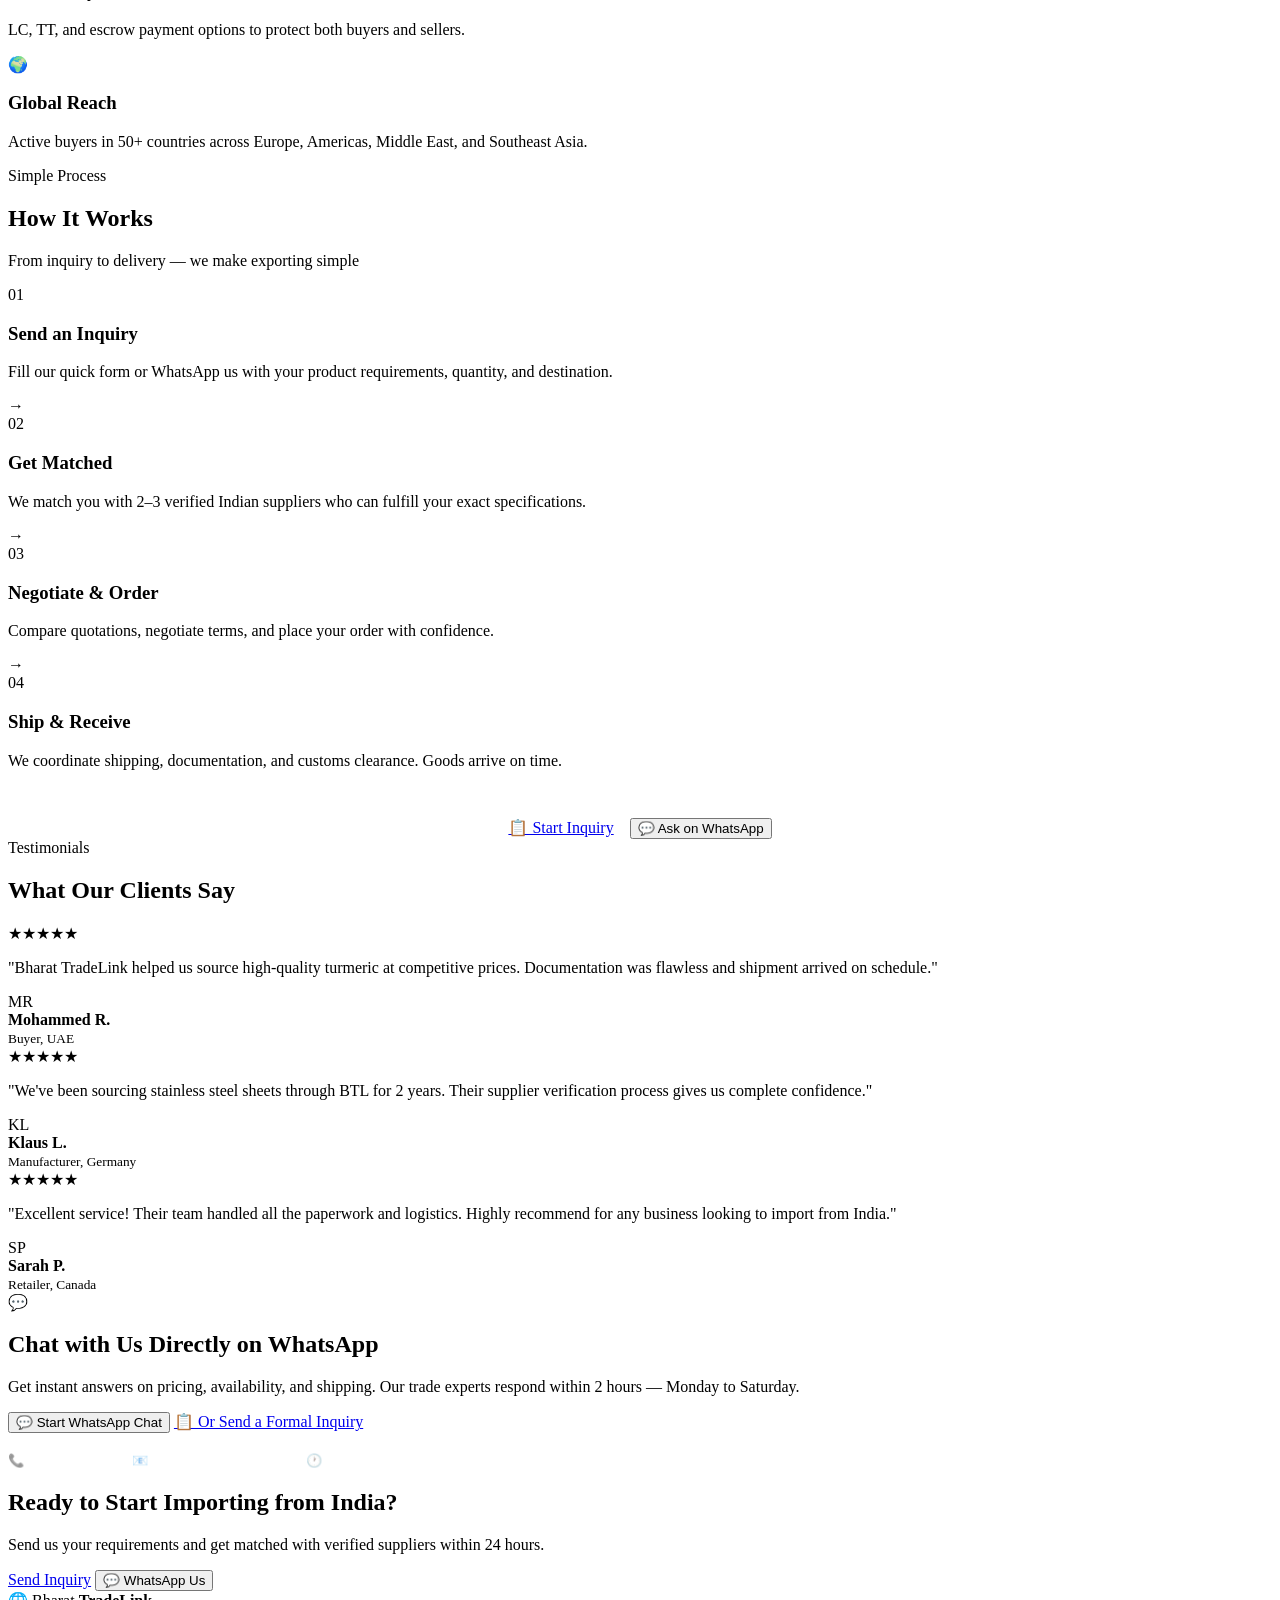
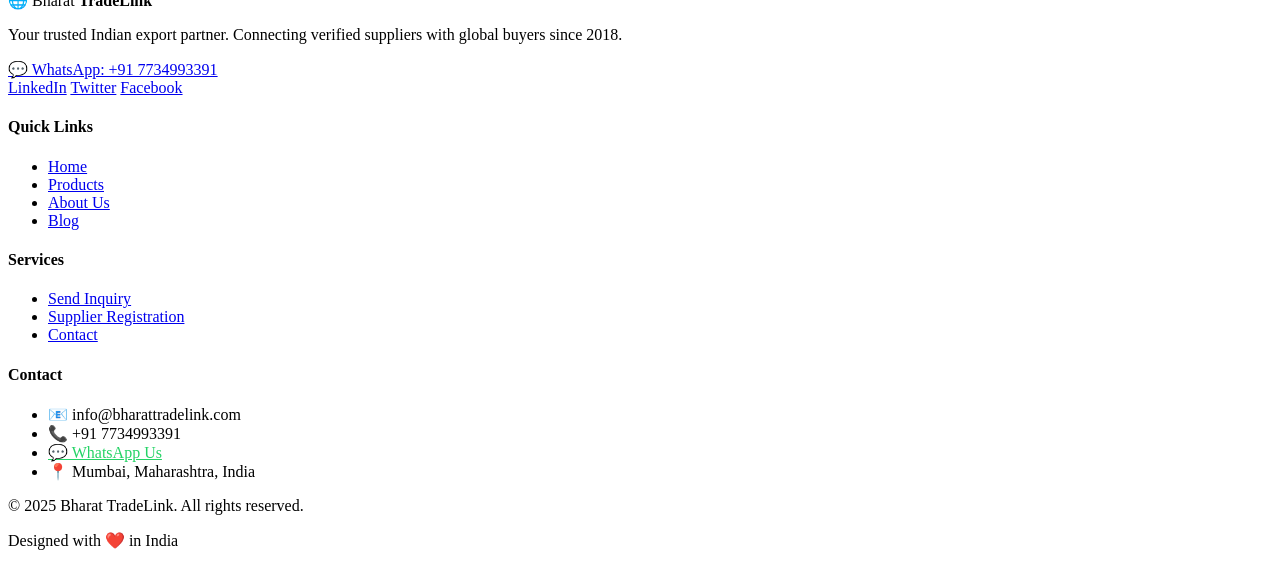
==== commit 260ed2f4: "Update index.html" ====
--- a/index.html
+++ b/index.html
@@ -2,6 +2,7 @@
 <html lang="en">
 <head>
   <meta charset="UTF-8" />
+  google-site-verification: google7061fb8c95f025f1.html
   <meta name="viewport" content="width=device-width, initial-scale=1.0" />
   <meta name="description" content="Bharat TradeLink – Export quality products from India to international buyers worldwide. Metals, Spices, Chemicals, Textiles and more." />
   <meta name="keywords" content="export from India, Indian products, turmeric export, steel export, spice suppliers India, buy from India" />
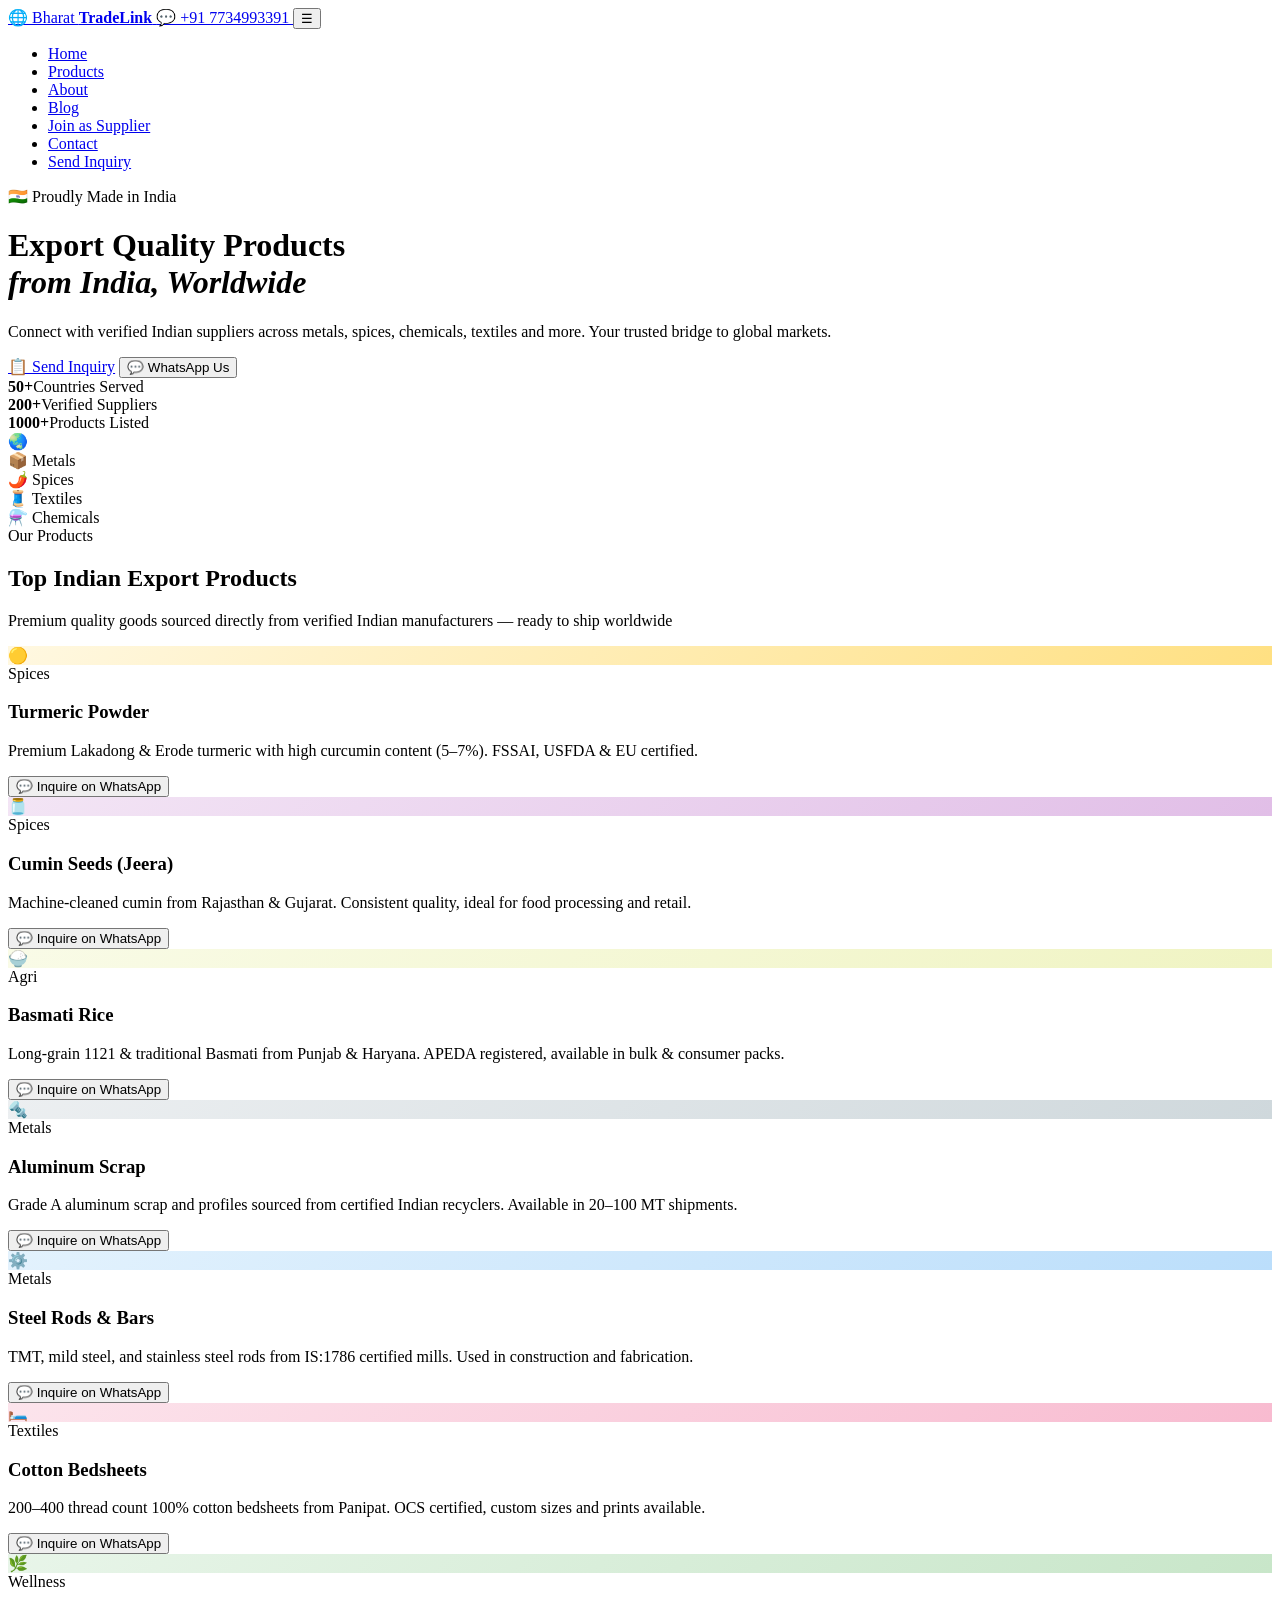
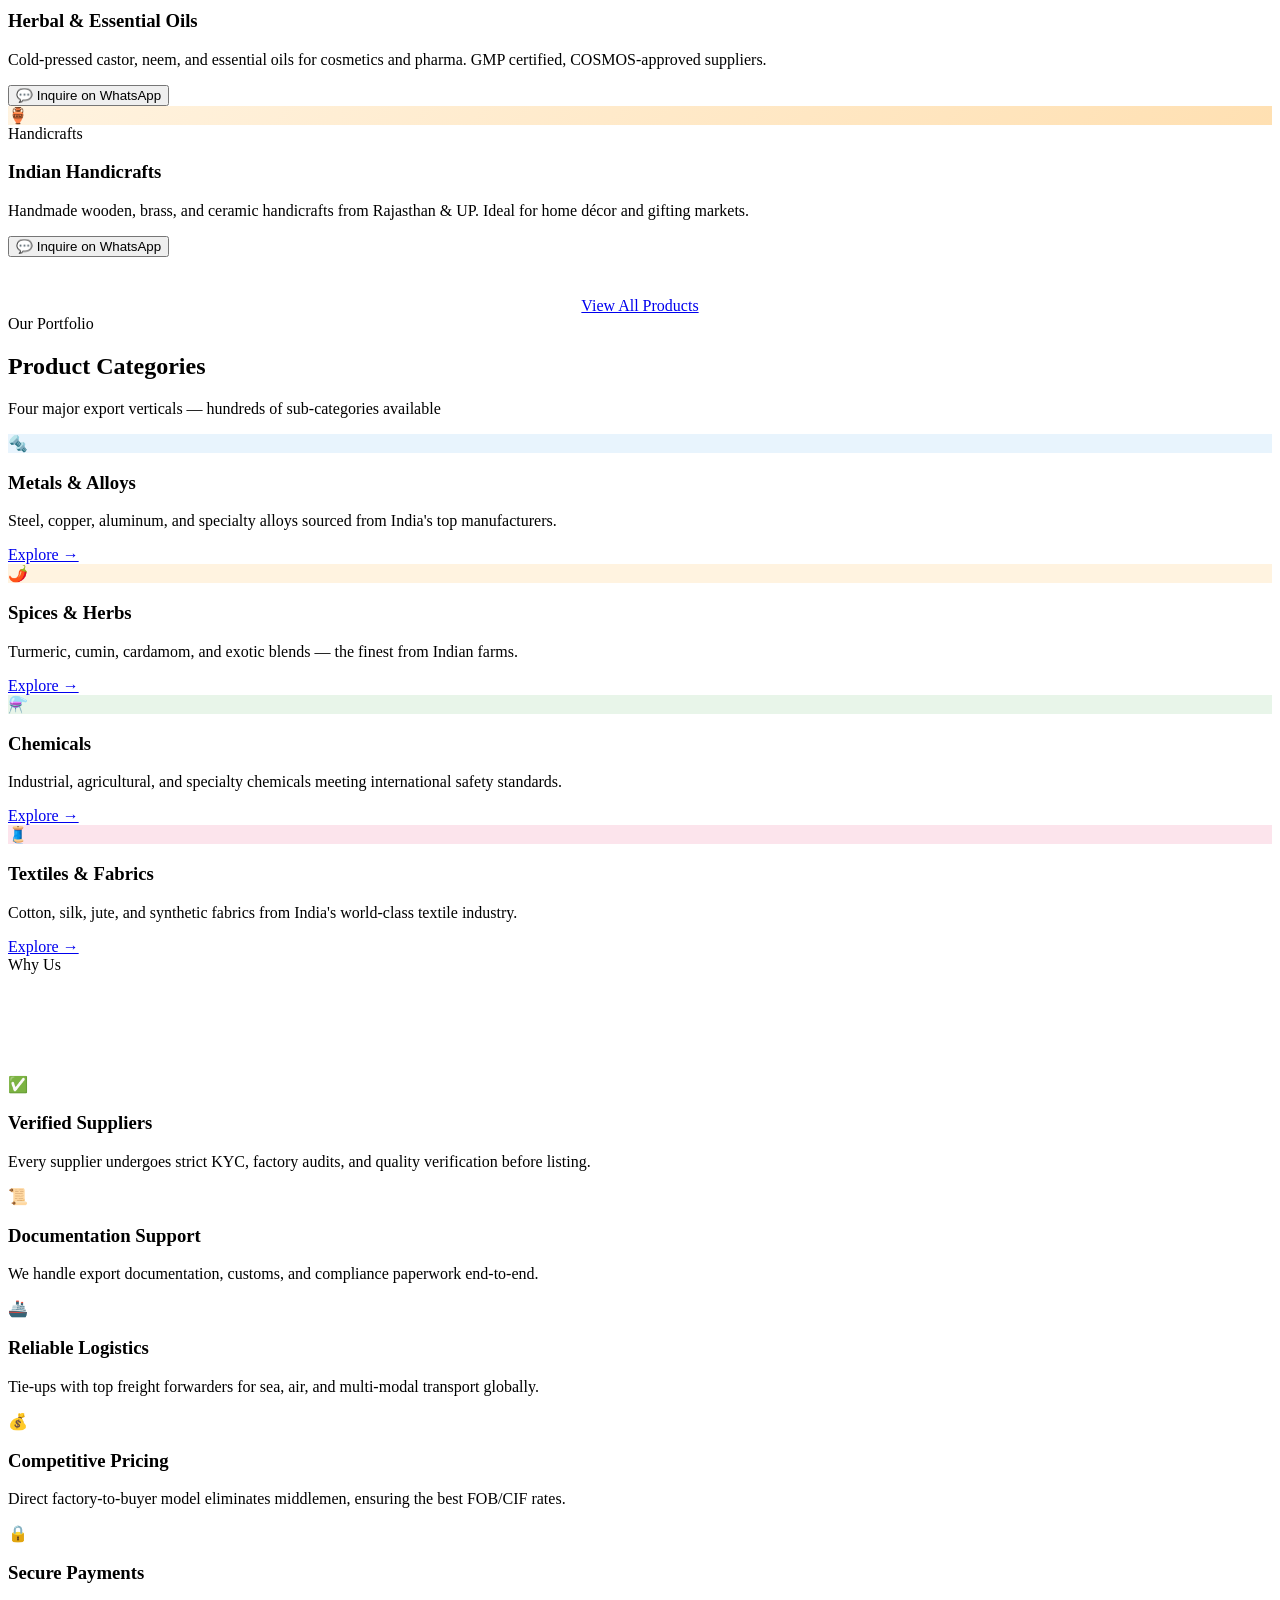
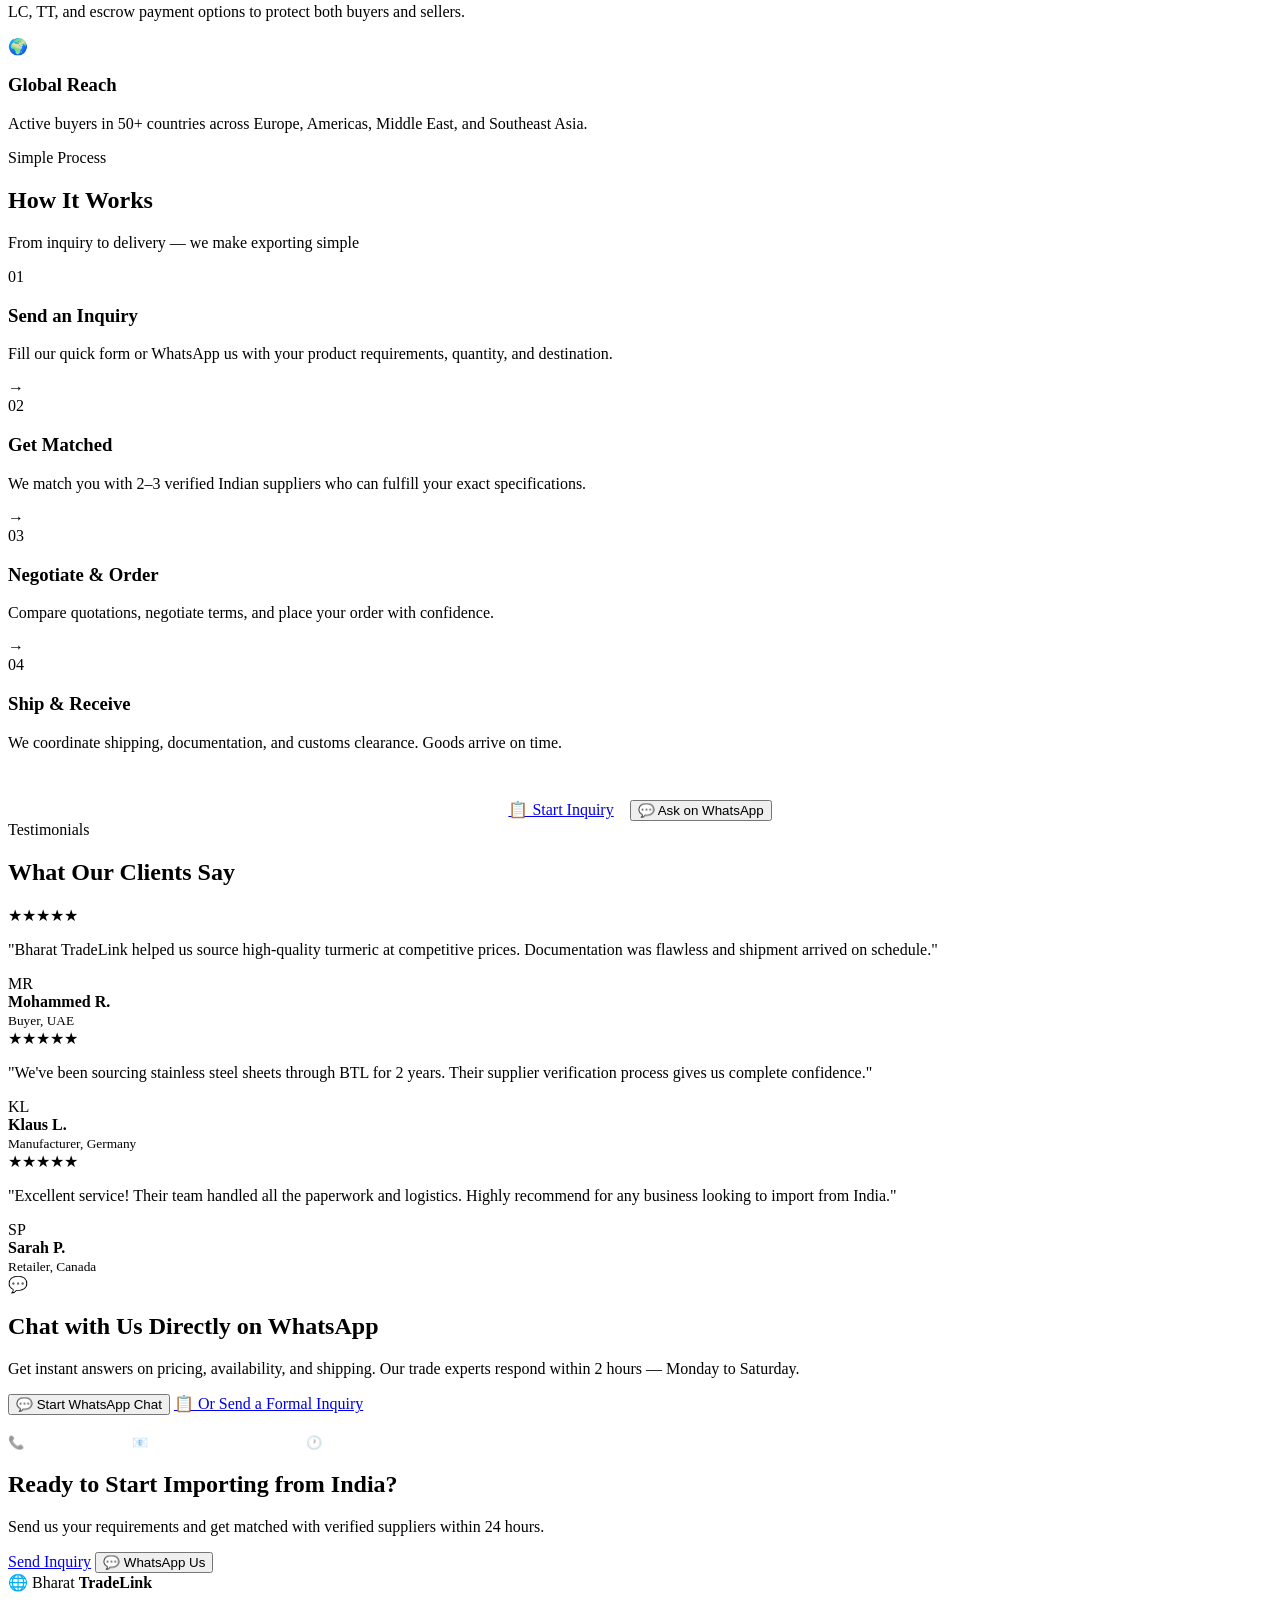
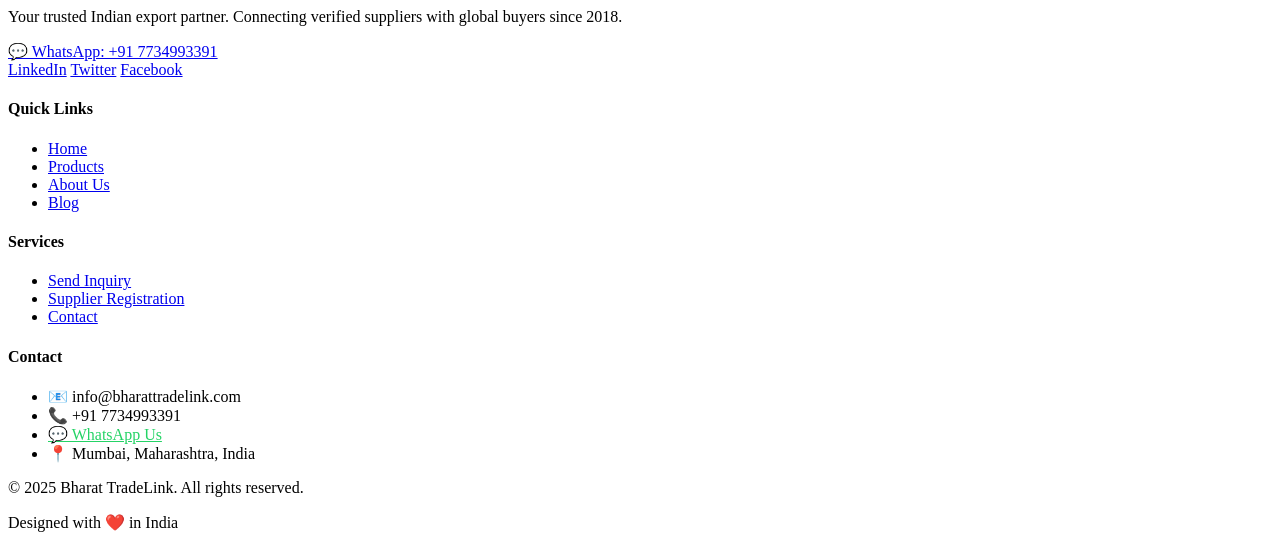
==== commit f9a1774a: "Update index.html" ====
--- a/index.html
+++ b/index.html
@@ -2,7 +2,7 @@
 <html lang="en">
 <head>
   <meta charset="UTF-8" />
-  google-site-verification: google7061fb8c95f025f1.html
+ <meta name="google-site-verification" content=" google7061fb8c95f025f1.html" />
   <meta name="viewport" content="width=device-width, initial-scale=1.0" />
   <meta name="description" content="Bharat TradeLink – Export quality products from India to international buyers worldwide. Metals, Spices, Chemicals, Textiles and more." />
   <meta name="keywords" content="export from India, Indian products, turmeric export, steel export, spice suppliers India, buy from India" />
